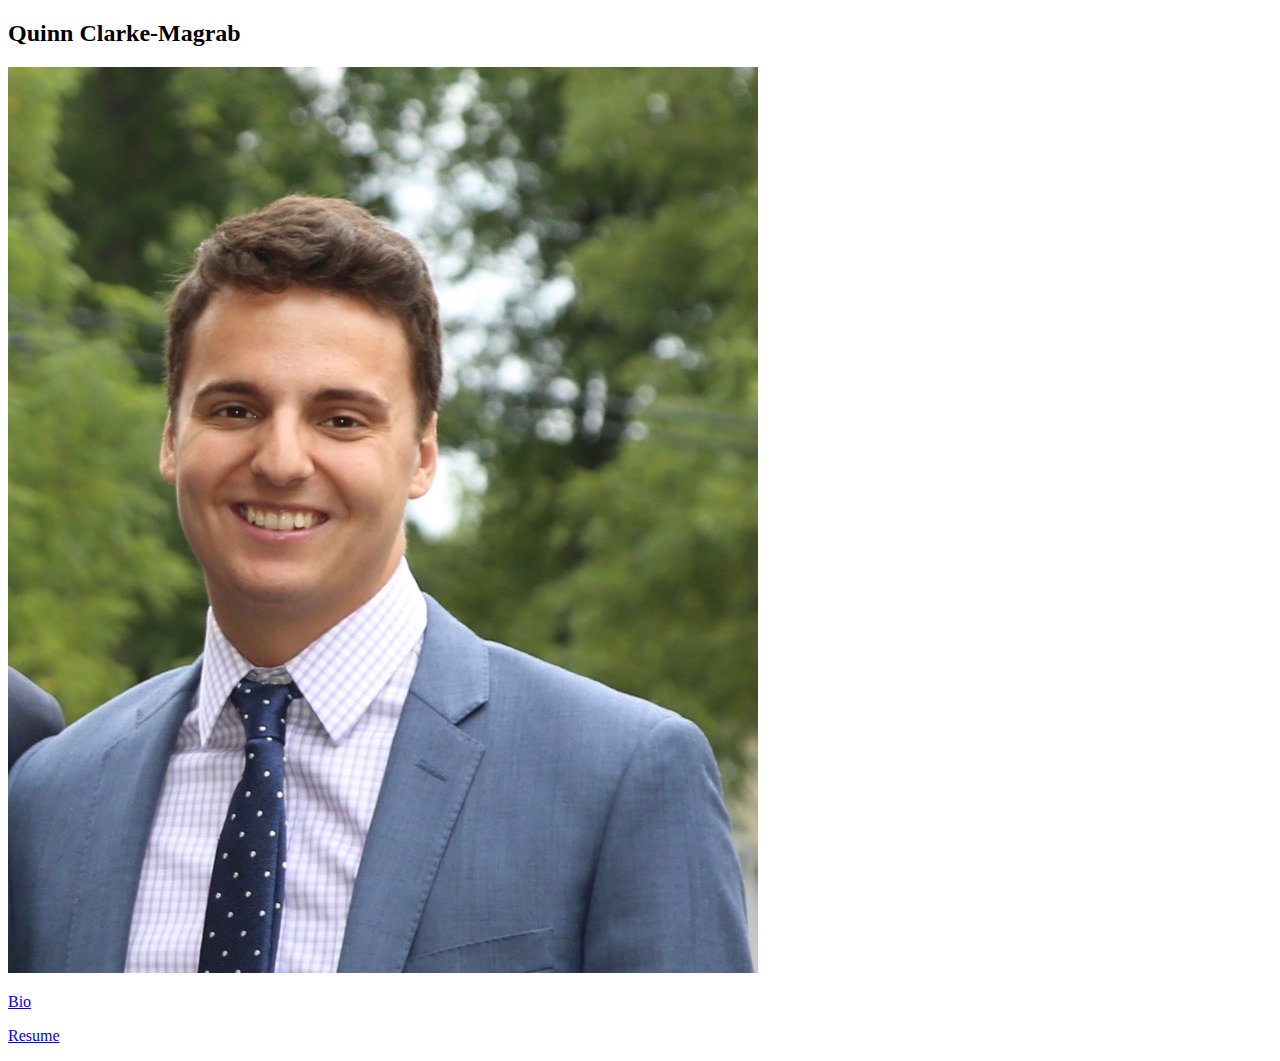
==== index.html @ aea712b5 "added all content" ====
<!DOCTYPE html>

<html>
	<head>
		<title>My Portfolio</title>
		<meta charset="utf-8">

	</head>

	<body>
		<h2>Quinn Clarke-Magrab</h2>
		<img src="me.jpg" alt="A handsome young man" id="selfie"/>

		<p><a href="bio.html">Bio</a></p>
		<p><a href="resume.html">Resume</a></p>

	</body>








</html>
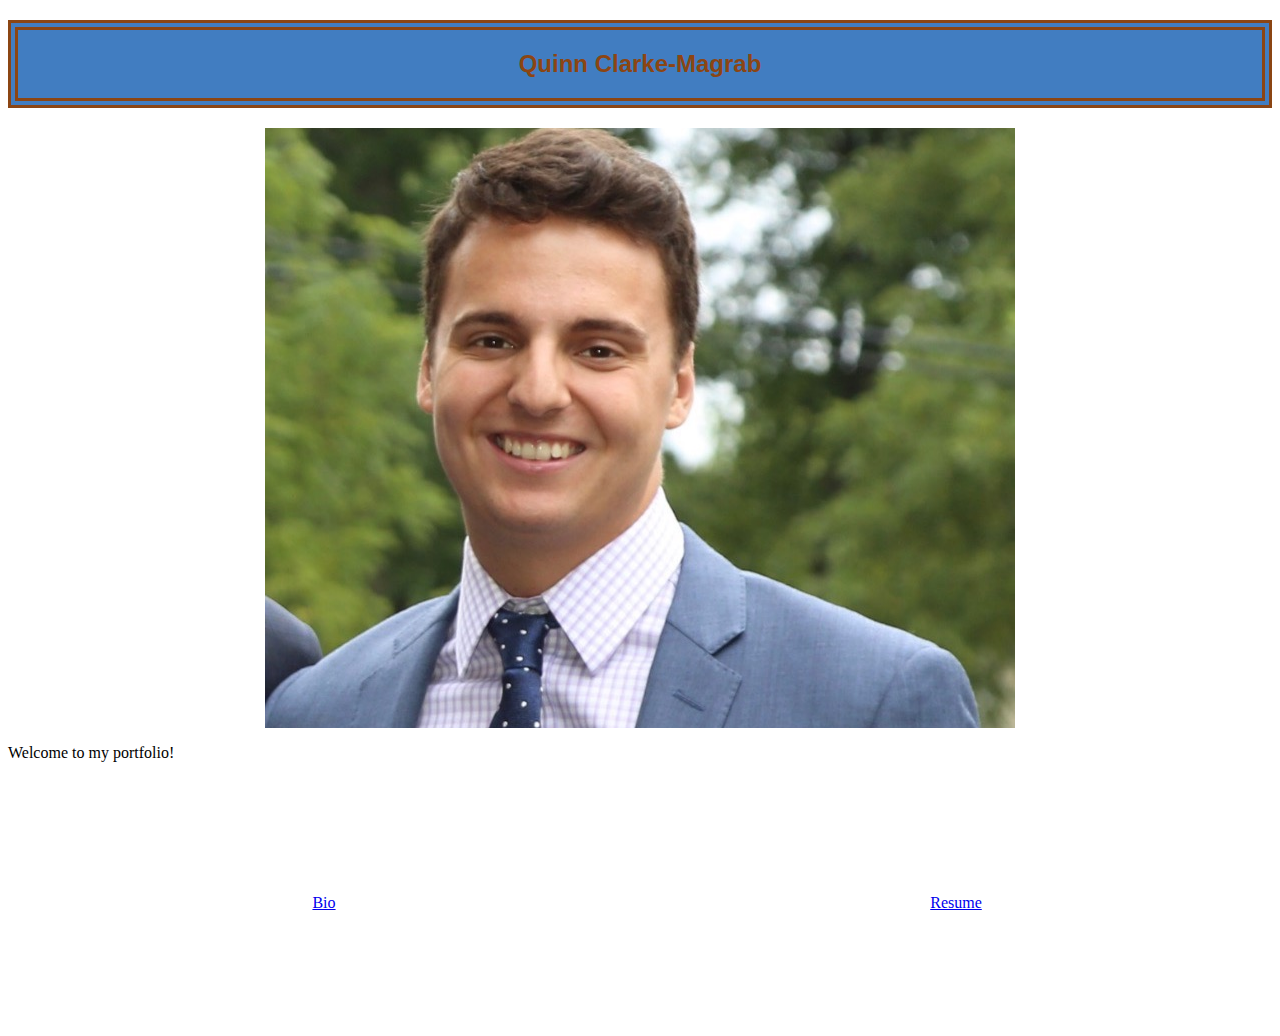
==== commit dcbd3360: "added initial styling and adjusted content" ====
--- a/index.html
+++ b/index.html
@@ -4,23 +4,31 @@
 	<head>
 		<title>My Portfolio</title>
 		<meta charset="utf-8">
+		<link rel="stylesheet" href="index.css"/>
+	</head>
 
-	</head>
 
 	<body>
 		<h2>Quinn Clarke-Magrab</h2>
-		<img src="me.jpg" alt="A handsome young man" id="selfie"/>
+		<div id="background"></div>
+		<p>Welcome to my portfolio!</p>
+		<div id="container">
 
-		<p><a href="bio.html">Bio</a></p>
-		<p><a href="resume.html">Resume</a></p>
+			<div id="left">
+				<p><a href="bio.html">Bio</a></p>
+			</div>
 
+			<!-- <div id="center">
+				<img src="me.jpg" alt="A handsome young man" id="selfie"/>
+			</div> -->
+
+			<div id="right">
+				<p><a href="resume.html">Resume</a></p>
+			</div>
+
+			<div class="clear"></div>
+		</div>
 	</body>
 
 
-
-
-
-
-
-
 </html>--- a/index.css
+++ b/index.css
@@ -0,0 +1,47 @@
+/**********************
+ * Quinn Clarke-Magrab
+ * COMP 20
+ * Assignment 1
+ **********************/
+ h2 {
+ 	text-align: center;
+ 	background-color:#417dc1;
+ 	font-family: "Helvetica";
+ 	padding: 20px;
+ 	color: #8B4513 ;
+ 	border: double;
+ 	border-width: 10px;
+ 	border-color: #8B4513 ; /*#0000FF;*/
+ }
+
+#background {
+	background-image: url("me.jpg");
+	height: 600px;
+	background-attachment: fixed;
+	background-position: center;
+	background-repeat: no-repeat;
+}
+
+#left {
+	text-align: center;
+	width: 50%;
+	float: left;
+	padding-top: 100px;
+	padding-bottom: 100px; 
+}
+
+/*#center {
+ 	margin-left: 33%;
+ 	margin-right: 33%;
+}*/
+
+#right {
+	text-align: center;
+	margin-left: 50%;
+	padding-top: 100px;
+	padding-bottom: 100px; 
+}
+
+.clear {
+	clear: both;
+}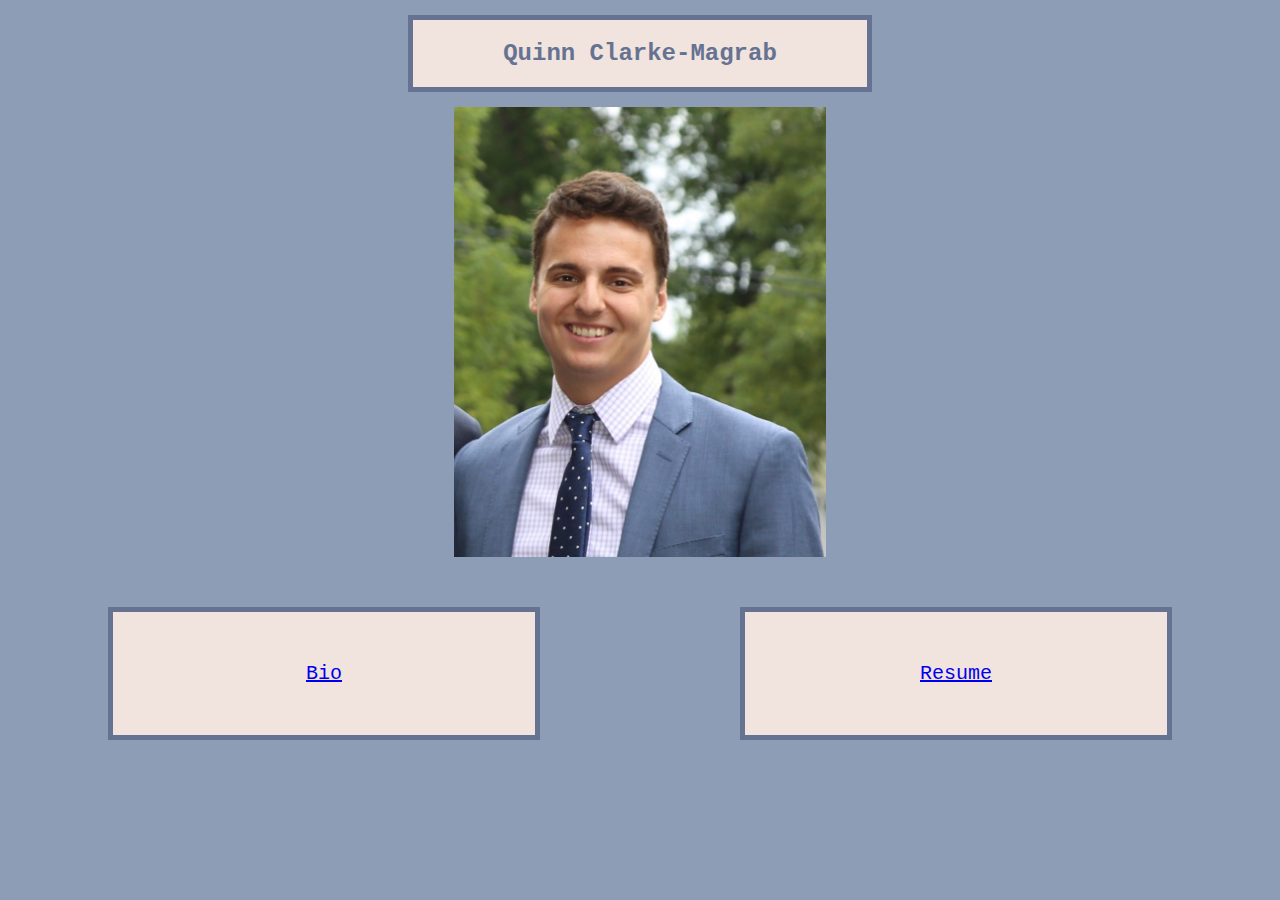
==== commit 9bfe305f: "finished styling for index page" ====
--- a/index.html
+++ b/index.html
@@ -10,17 +10,13 @@
 
 	<body>
 		<h2>Quinn Clarke-Magrab</h2>
-		<div id="background"></div>
-		<p>Welcome to my portfolio!</p>
+		<!--<div id="background"></div>-->
+		<img src="me.jpg" alt="A handsome young man" id="selfie"/>
 		<div id="container">
 
 			<div id="left">
 				<p><a href="bio.html">Bio</a></p>
 			</div>
-
-			<!-- <div id="center">
-				<img src="me.jpg" alt="A handsome young man" id="selfie"/>
-			</div> -->
 
 			<div id="right">
 				<p><a href="resume.html">Resume</a></p>
--- a/index.css
+++ b/index.css
@@ -3,24 +3,53 @@
  * COMP 20
  * Assignment 1
  **********************/
- h2 {
- 	text-align: center;
- 	background-color:#417dc1;
- 	font-family: "Helvetica";
- 	padding: 20px;
- 	color: #8B4513 ;
- 	border: double;
- 	border-width: 10px;
- 	border-color: #8B4513 ; /*#0000FF;*/
+ body {
+ 	background-color: #8d9db6;
  }
 
-#background {
+ h2 {
+ 	margin: 15px 400px;
+ 	text-align: center;
+ 	background-color: #f1e3dd;
+ 	font-family: "Courier New";
+ 	padding: 20px;
+ 	color: #667292;
+ 	border: solid;
+ 	border-width: 5px;
+ 	border-color: #667292;
+ }
+
+ p {
+ 	font-family: "Courier New";
+ 	padding: 50px;
+ 	margin: -50px 100px;
+ 	font-size: 20px;
+ 	color: #667292;
+ 	background-color: #f1e3dd;
+ 	border: solid;
+ 	border-width: 5px;
+ 	border-color: #667292;
+ }
+
+ p:hover {
+ 	background-color: #8d9db6;
+ }
+
+ #selfie {
+ 	display: block;
+ 	text-align: center;
+ 	height: 450px;
+ 	margin-left: auto; 
+ 	margin-right: auto;
+ }
+
+/*#background {
 	background-image: url("me.jpg");
-	height: 600px;
+	height: 500px;
 	background-attachment: fixed;
 	background-position: center;
 	background-repeat: no-repeat;
-}
+}*/
 
 #left {
 	text-align: center;
@@ -29,11 +58,6 @@
 	padding-top: 100px;
 	padding-bottom: 100px; 
 }
-
-/*#center {
- 	margin-left: 33%;
- 	margin-right: 33%;
-}*/
 
 #right {
 	text-align: center;
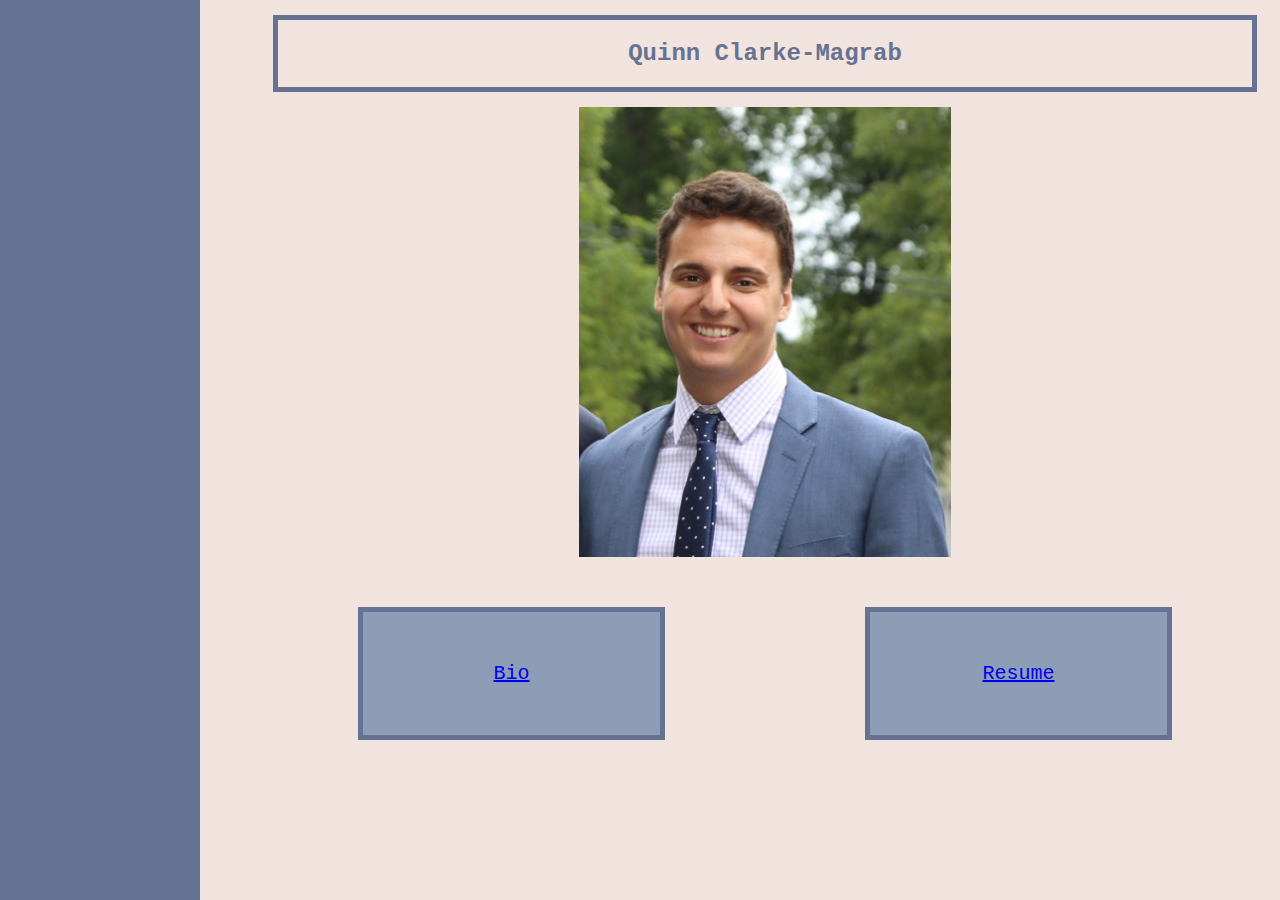
==== commit 075c82ba: "changed index styling" ====
--- a/index.html
+++ b/index.html
@@ -1,3 +1,8 @@
+<!----------------------
+ * Quinn Clarke-Magrab
+ * COMP 20
+ * Assignment 1
+ ---------------------->
 <!DOCTYPE html>
 
 <html>
@@ -9,20 +14,23 @@
 
 
 	<body>
-		<h2>Quinn Clarke-Magrab</h2>
-		<!--<div id="background"></div>-->
-		<img src="me.jpg" alt="A handsome young man" id="selfie"/>
-		<div id="container">
+		<div class="verticalStrip"></div>
+		
+		<div class="content">
+			<h2>Quinn Clarke-Magrab</h2>
+			<img src="me.jpg" alt="A handsome young man" id="selfie"/>
+			<div id="container">
 
-			<div id="left">
-				<p><a href="bio.html">Bio</a></p>
+				<div id="left">
+					<p><a href="bio.html">Bio</a></p>
+				</div>
+
+				<div id="right">
+					<p><a href="resume.html">Resume</a></p>
+				</div>
+
+				<div class="clear"></div>
 			</div>
-
-			<div id="right">
-				<p><a href="resume.html">Resume</a></p>
-			</div>
-
-			<div class="clear"></div>
 		</div>
 	</body>
 
--- a/index.css
+++ b/index.css
@@ -4,13 +4,12 @@
  * Assignment 1
  **********************/
  body {
- 	background-color: #8d9db6;
+ 	background-color: #f1e3dd;
  }
 
  h2 {
- 	margin: 15px 400px;
+ 	margin: 15px;
  	text-align: center;
- 	background-color: #f1e3dd;
  	font-family: "Courier New";
  	padding: 20px;
  	color: #667292;
@@ -25,15 +24,28 @@
  	margin: -50px 100px;
  	font-size: 20px;
  	color: #667292;
- 	background-color: #f1e3dd;
+ 	background-color: #8d9db6;
  	border: solid;
  	border-width: 5px;
  	border-color: #667292;
  }
 
  p:hover {
- 	background-color: #8d9db6;
+ 	background-color: #f1e3dd;
  }
+
+.verticalStrip {
+	position: fixed; 
+	top: 0; 
+	left: 0; 
+	width: 200px; 
+	background-color: #667292; 
+	height: 100%;
+}
+
+.content { 
+	padding-left: 250px;
+}
 
  #selfie {
  	display: block;
@@ -42,14 +54,6 @@
  	margin-left: auto; 
  	margin-right: auto;
  }
-
-/*#background {
-	background-image: url("me.jpg");
-	height: 500px;
-	background-attachment: fixed;
-	background-position: center;
-	background-repeat: no-repeat;
-}*/
 
 #left {
 	text-align: center;
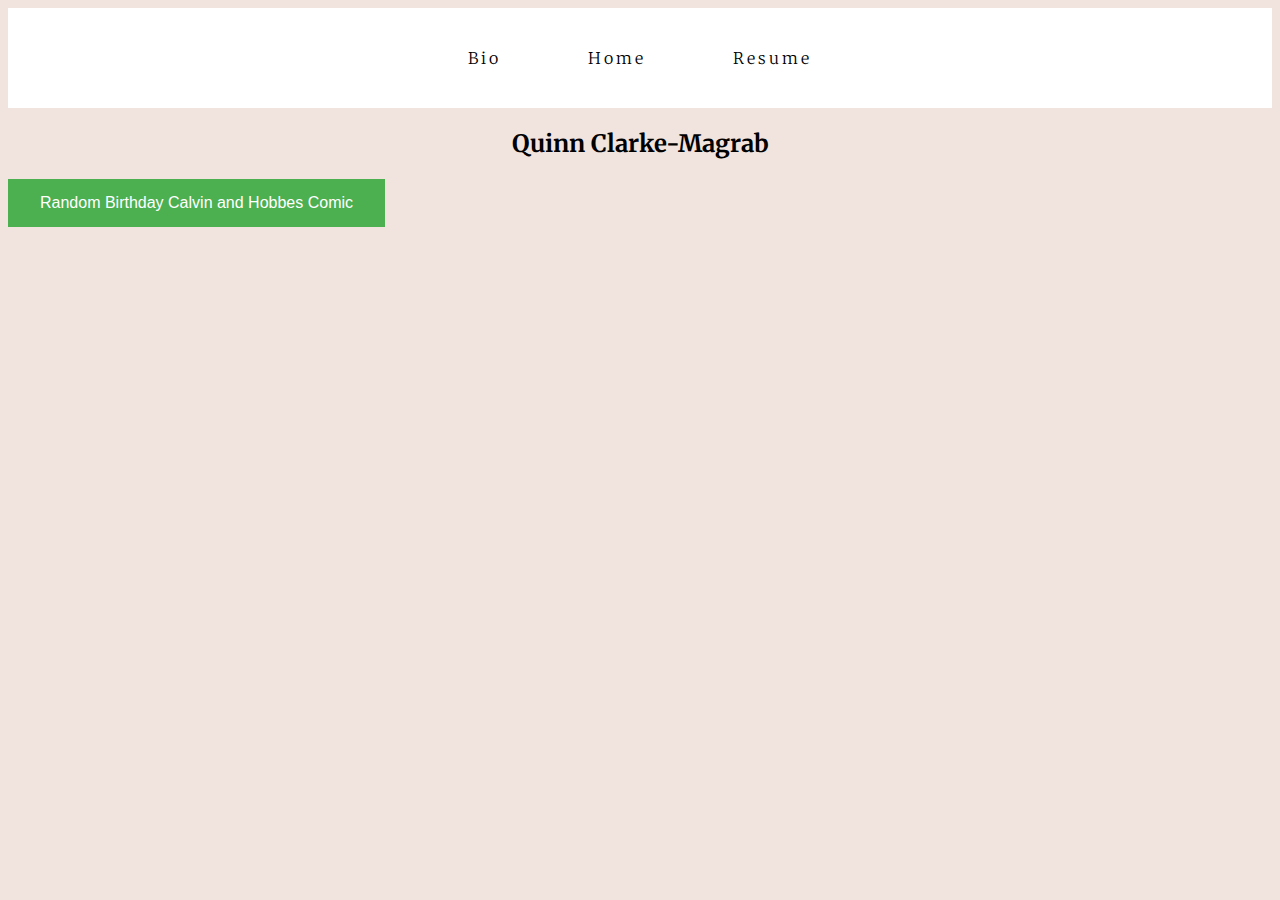
==== commit 2743f9d4: "added images for C and H button" ====
--- a/index.html
+++ b/index.html
@@ -1,37 +1,50 @@
-<!----------------------
+<!--
  * Quinn Clarke-Magrab
  * COMP 20
  * Assignment 1
- ---------------------->
+ -->
 <!DOCTYPE html>
 
 <html>
 	<head>
 		<title>My Portfolio</title>
 		<meta charset="utf-8">
+		<link href='https://fonts.googleapis.com/css?family=Montserrat' rel='stylesheet'>
+    	<link href='https://fonts.googleapis.com/css?family=Merriweather' rel='stylesheet'>
 		<link rel="stylesheet" href="index.css"/>
+		<script type="text/javascript">
+			var pics = [];
+			for (var i = 0; i < 10; i++) {
+				pics[i] = "ch/" + (i + 86) + ".png";
+			}
+
+			function picture() {
+				var random = Math.floor((Math.random() * 10));
+				pic = document.getElementById("picture");
+				pic.innerHTML = "<img src=" + pics[random] + " alt='the best comic' id='pic'>";
+				caption = document.getElementById("caption");
+				caption.innerHTML = "<p>July 11th, 19" + (random + 86) + "</p>";
+			}
+		</script>
 	</head>
 
 
 	<body>
-		<div class="verticalStrip"></div>
-		
-		<div class="content">
-			<h2>Quinn Clarke-Magrab</h2>
-			<img src="me.jpg" alt="A handsome young man" id="selfie"/>
-			<div id="container">
+		<div id="header">
+        	<ul class="bar">
+                <li><a href="bio.html">Bio</a></li>
+                <li><a href="index.html">Home</a></li>
+                <li><a href="resume.html">Resume</a></li>
+        	</ul>
+    	</div>
 
-				<div id="left">
-					<p><a href="bio.html">Bio</a></p>
-				</div>
+    	<h2 id="title">Quinn Clarke-Magrab</h2>
 
-				<div id="right">
-					<p><a href="resume.html">Resume</a></p>
-				</div>
-
-				<div class="clear"></div>
-			</div>
-		</div>
+    	<!-- Calvin and Hobbes photos -->
+    	<button onclick="picture()">Random Birthday Calvin and Hobbes Comic</button>
+    	<div id="picture">
+    	</div>
+    	<div id="caption"></div>
 	</body>
 
 
--- a/index.css
+++ b/index.css
@@ -7,69 +7,60 @@
  	background-color: #f1e3dd;
  }
 
- h2 {
- 	margin: 15px;
+h2 {
+ 	font-family: "Merriweather", sans-serif;
  	text-align: center;
- 	font-family: "Courier New";
- 	padding: 20px;
- 	color: #667292;
- 	border: solid;
- 	border-width: 5px;
- 	border-color: #667292;
  }
 
  p {
- 	font-family: "Courier New";
- 	padding: 50px;
- 	margin: -50px 100px;
- 	font-size: 20px;
- 	color: #667292;
- 	background-color: #8d9db6;
- 	border: solid;
- 	border-width: 5px;
- 	border-color: #667292;
+ 	text-align: center;
  }
 
- p:hover {
- 	background-color: #f1e3dd;
+ button {
+ 	margin-left: auto;
+  	margin-right: auto;
+  	background-color: #4CAF50; /* Green */
+  	border: none;
+  	color: white;
+  	padding: 15px 32px;
+  	text-decoration: none;
+  	display: inline-block;
+  	font-size: 16px;
  }
 
-.verticalStrip {
-	position: fixed; 
-	top: 0; 
-	left: 0; 
-	width: 200px; 
-	background-color: #667292; 
-	height: 100%;
+/* Nav Bar */
+ul {
+	font-family: "Merriweather", sans-serif;
+    color: black;
+    font-weight: 200;
+    letter-spacing: 3px;
+	list-style-type: none;
+	margin: 0;
+	padding: 0;
+	overflow: hidden;
+    text-align:center;
+    background-color: white;
 }
 
-.content { 
-	padding-left: 250px;
+li {
+	display: inline;
 }
 
- #selfie {
- 	display: block;
- 	text-align: center;
- 	height: 450px;
- 	margin-left: auto; 
- 	margin-right: auto;
- }
-
-#left {
-	text-align: center;
-	width: 50%;
-	float: left;
-	padding-top: 100px;
-	padding-bottom: 100px; 
+li a {
+	display: inline-block;
+	color: black;
+	text-decoration: none;
+	padding: 40px;
 }
 
-#right {
-	text-align: center;
-	margin-left: 50%;
-	padding-top: 100px;
-	padding-bottom: 100px; 
+li a:hover {
+	color: #9FD8D8;
 }
+/* Nav Bar */
 
-.clear {
-	clear: both;
+#pic {
+	display: block;
+	margin-left: auto;
+  	margin-right: auto;
+  	width: 75%;
 }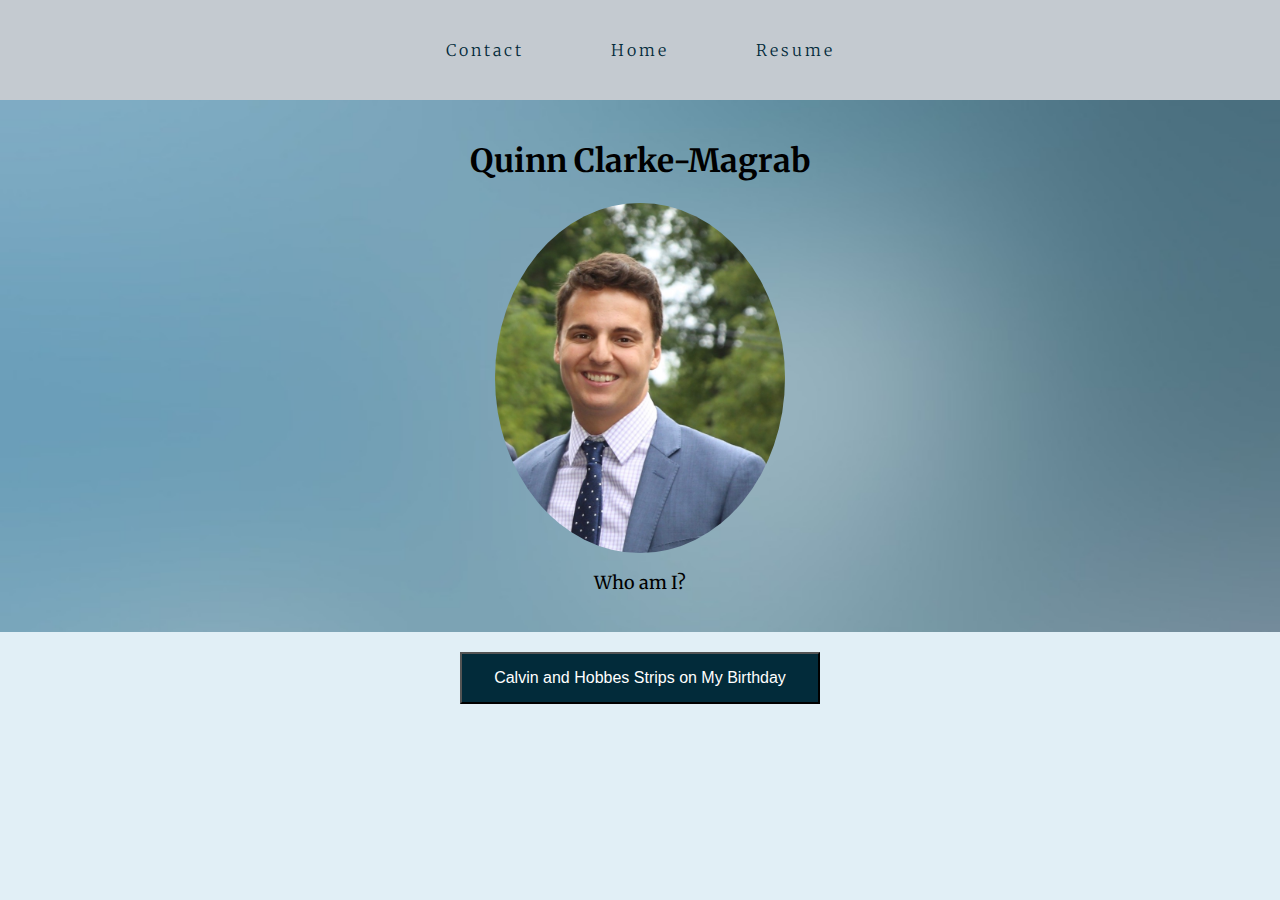
==== commit 2b9c3d5e: "updated homepage" ====
--- a/index.html
+++ b/index.html
@@ -12,39 +12,30 @@
 		<link href='https://fonts.googleapis.com/css?family=Montserrat' rel='stylesheet'>
     	<link href='https://fonts.googleapis.com/css?family=Merriweather' rel='stylesheet'>
 		<link rel="stylesheet" href="index.css"/>
-		<script type="text/javascript">
-			var pics = [];
-			for (var i = 0; i < 10; i++) {
-				pics[i] = "ch/" + (i + 86) + ".png";
-			}
-
-			function picture() {
-				var random = Math.floor((Math.random() * 10));
-				pic = document.getElementById("picture");
-				pic.innerHTML = "<img src=" + pics[random] + " alt='the best comic' id='pic'>";
-				caption = document.getElementById("caption");
-				caption.innerHTML = "<p>July 11th, 19" + (random + 86) + "</p>";
-			}
-		</script>
 	</head>
 
 
 	<body>
 		<div id="header">
         	<ul class="bar">
-                <li><a href="bio.html">Bio</a></li>
+                <li><a href="contact.html">Contact</a></li>
                 <li><a href="index.html">Home</a></li>
                 <li><a href="resume.html">Resume</a></li>
         	</ul>
     	</div>
 
-    	<h2 id="title">Quinn Clarke-Magrab</h2>
+    	<div id="profile">
+    		<h1 id="title">Quinn Clarke-Magrab</h1>
+    		<img src="me.jpg" alt="a handsome young man" id="me">
+    		<div id="description" onclick="begin(); this.onclick=null;"><p id="bio">Who am I?</p></div>
+    	</div>
 
     	<!-- Calvin and Hobbes photos -->
-    	<button onclick="picture()">Random Birthday Calvin and Hobbes Comic</button>
-    	<div id="picture">
-    	</div>
+    	<button onclick="picture()">Calvin and Hobbes Strips on My Birthday</button>
+    	<div id="picture"></div>
     	<div id="caption"></div>
+
+    	<script src="index.js"></script>
 	</body>
 
 
--- a/index.css
+++ b/index.css
@@ -3,43 +3,79 @@
  * COMP 20
  * Assignment 1
  **********************/
+html, body {
+	margin:0;
+	padding:0;
+}
+
  body {
- 	background-color: #f1e3dd;
+ 	background-color: #E1EFF6;
  }
 
-h2 {
+h1 {
  	font-family: "Merriweather", sans-serif;
  	text-align: center;
  }
 
  p {
+ 	font-family: "Merriweather", sans-serif;
+ 	font-size: 18px;
  	text-align: center;
+ 	margin-left: 25%;
+ 	margin-right: 25%;
+ }
+
+ #bio:hover {
+ 	color: #C4CAD0;
  }
 
  button {
+ 	display: block;
  	margin-left: auto;
   	margin-right: auto;
-  	background-color: #4CAF50; /* Green */
-  	border: none;
+  	margin-bottom: 20px;
+  	margin-top: 20px;
+  	background-color: #022B3A;
   	color: white;
   	padding: 15px 32px;
   	text-decoration: none;
-  	display: inline-block;
+  	text-align: center;
   	font-size: 16px;
+ }
+
+ button:hover {
+ 	background-color: #C4CAD0;
+ 	color: #022B3A;
+ }
+
+ #me {
+ 	display: block;
+ 	margin-left: auto;
+  	margin-right: auto;
+  	height: 350px;
+  	border-radius: 50%;
+ }
+
+ #profile {
+ 	background-image: url("blur-bg.jpg");
+ 	background-color: #ffffff;
+ 	background-size: cover;
+ 	padding-top: 20px;
+ 	padding-bottom: 20px;
  }
 
 /* Nav Bar */
 ul {
 	font-family: "Merriweather", sans-serif;
-    color: black;
     font-weight: 200;
+    background-color: #C4CAD0;
+    background-clip: padding-box;
     letter-spacing: 3px;
 	list-style-type: none;
 	margin: 0;
 	padding: 0;
 	overflow: hidden;
     text-align:center;
-    background-color: white;
 }
 
 li {
@@ -48,13 +84,13 @@
 
 li a {
 	display: inline-block;
-	color: black;
+	color: #022B3A;
 	text-decoration: none;
 	padding: 40px;
 }
 
 li a:hover {
-	color: #9FD8D8;
+	color: #E1EFF6;
 }
 /* Nav Bar */
 
@@ -62,5 +98,5 @@
 	display: block;
 	margin-left: auto;
   	margin-right: auto;
-  	width: 75%;
-}+  	width: 50%;
+}
